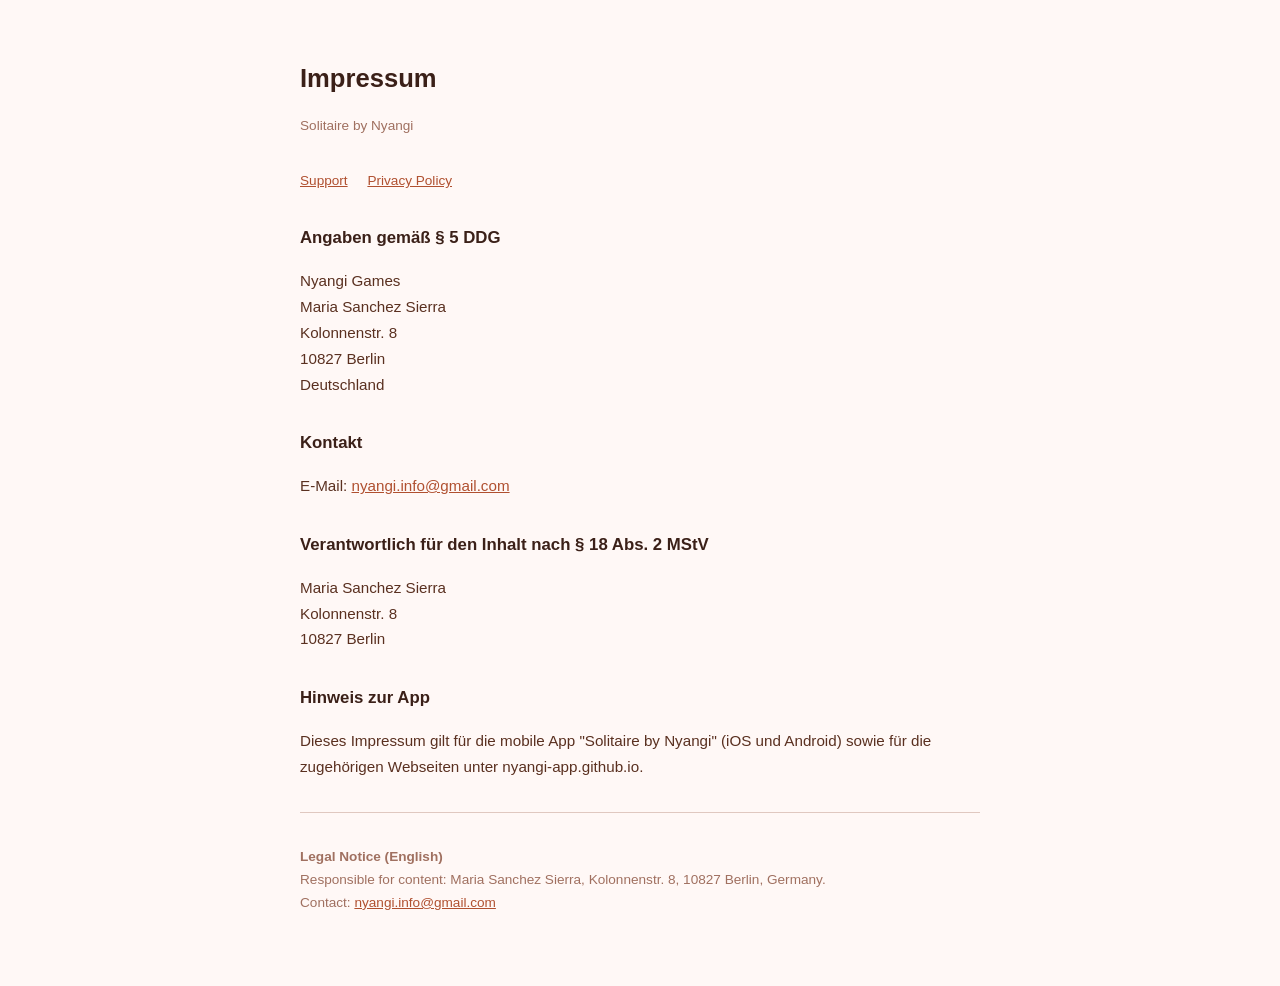
==== impressum.html @ 3a3e385d "Create impressum.html" ====
<!DOCTYPE html>
<html lang="de">
<head>
    <meta charset="UTF-8">
    <meta name="viewport" content="width=device-width, initial-scale=1.0">
    <title>Impressum – Solitaire by Nyangi</title>
    <style>
        body {
            font-family: -apple-system, BlinkMacSystemFont, "Segoe UI", sans-serif;
            max-width: 680px;
            margin: 0 auto;
            padding: 40px 24px;
            color: #3b2018;
            background: #fff8f6;
            line-height: 1.7;
        }
        h1 {
            font-size: 1.6rem;
            margin-bottom: 4px;
        }
        h2 {
            font-size: 1.05rem;
            margin-top: 32px;
            margin-bottom: 6px;
        }
        p, li {
            font-size: 0.95rem;
            color: #5a3020;
        }
        ul {
            padding-left: 20px;
        }
        .meta {
            font-size: 0.85rem;
            color: #a07060;
            margin-bottom: 32px;
        }
        a {
            color: #b05030;
        }
        nav {
            font-size: 0.85rem;
            margin-bottom: 32px;
        }
        nav a {
            margin-right: 16px;
        }
    </style>
</head>
<body>
    <h1>Impressum</h1>
    <p class="meta">Solitaire by Nyangi</p>

    <nav>
        <a href="support.html">Support</a>
        <a href="privacy.html">Privacy Policy</a>
    </nav>

    <h2>Angaben gemäß § 5 DDG</h2>
    <p>
        Nyangi Games<br>
        Maria Sanchez Sierra<br>
        Kolonnenstr. 8<br>
        10827 Berlin<br>
        Deutschland
    </p>

    <h2>Kontakt</h2>
    <p>
        E-Mail: <a href="mailto:nyangi.info@gmail.com">nyangi.info@gmail.com</a>
    </p>

    <h2>Verantwortlich für den Inhalt nach § 18 Abs. 2 MStV</h2>
    <p>
        Maria Sanchez Sierra<br>
        Kolonnenstr. 8<br>
        10827 Berlin
    </p>

    <h2>Hinweis zur App</h2>
    <p>
        Dieses Impressum gilt für die mobile App "Solitaire by Nyangi" (iOS und Android) sowie für die zugehörigen Webseiten unter nyangi-app.github.io.
    </p>

    <hr style="border:none; border-top:1px solid #e0c8c0; margin:32px 0;">

    <p class="meta">
        <strong>Legal Notice (English)</strong><br>
        Responsible for content: Maria Sanchez Sierra, Kolonnenstr. 8, 10827 Berlin, Germany.<br>
        Contact: <a href="mailto:nyangi.info@gmail.com">nyangi.info@gmail.com</a>
    </p>
</body>
</html>
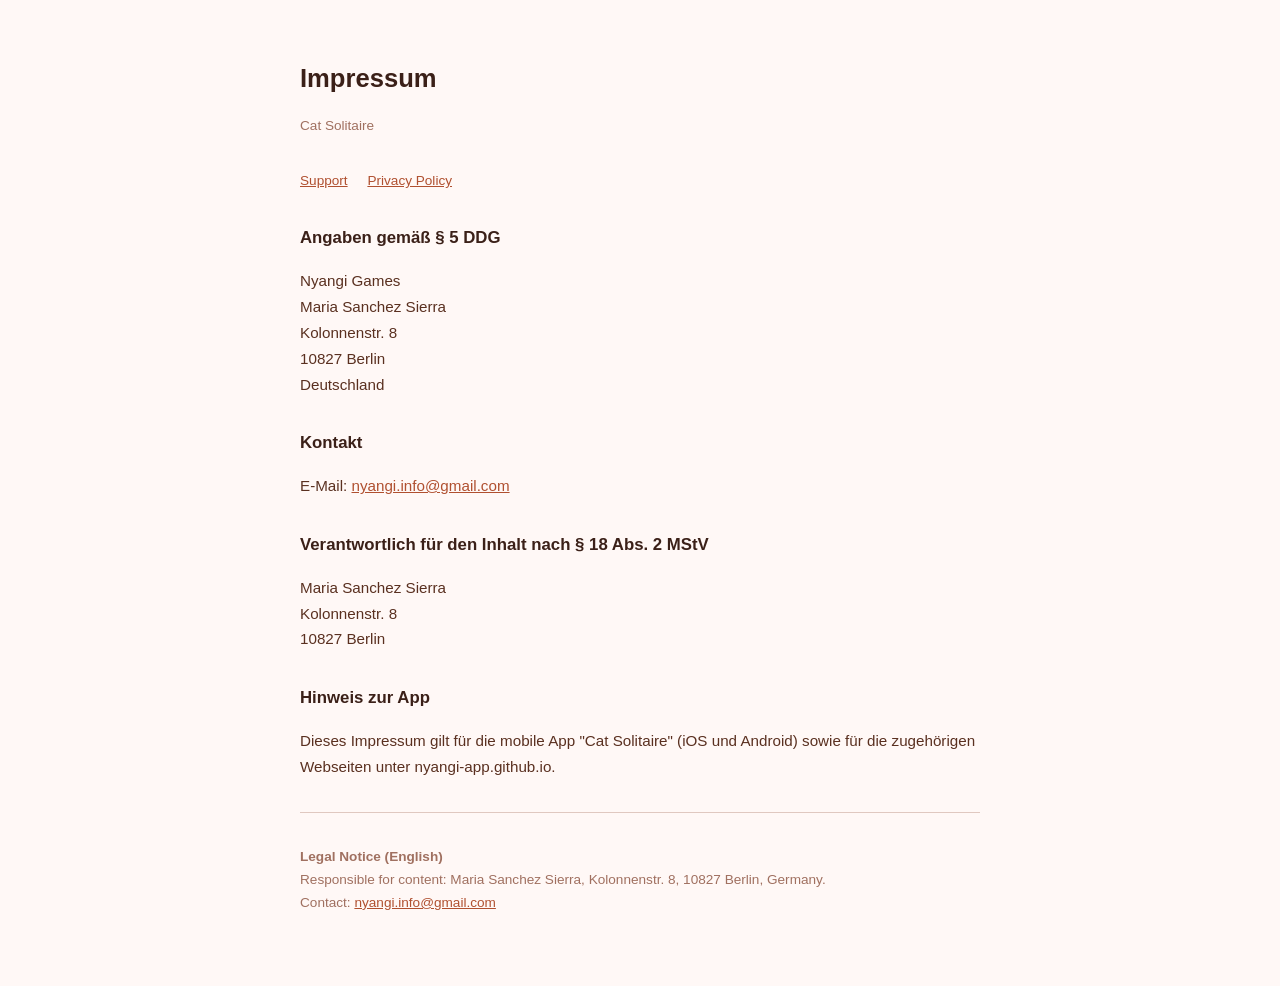
==== commit 3dd7244a: "Update impressum.html" ====
--- a/impressum.html
+++ b/impressum.html
@@ -3,7 +3,7 @@
 <head>
     <meta charset="UTF-8">
     <meta name="viewport" content="width=device-width, initial-scale=1.0">
-    <title>Impressum – Solitaire by Nyangi</title>
+    <title>Impressum – Cat Solitaire</title>
     <style>
         body {
             font-family: -apple-system, BlinkMacSystemFont, "Segoe UI", sans-serif;
@@ -49,7 +49,7 @@
 </head>
 <body>
     <h1>Impressum</h1>
-    <p class="meta">Solitaire by Nyangi</p>
+    <p class="meta">Cat Solitaire</p>
 
     <nav>
         <a href="support.html">Support</a>
@@ -79,7 +79,7 @@
 
     <h2>Hinweis zur App</h2>
     <p>
-        Dieses Impressum gilt für die mobile App "Solitaire by Nyangi" (iOS und Android) sowie für die zugehörigen Webseiten unter nyangi-app.github.io.
+        Dieses Impressum gilt für die mobile App "Cat Solitaire" (iOS und Android) sowie für die zugehörigen Webseiten unter nyangi-app.github.io.
     </p>
 
     <hr style="border:none; border-top:1px solid #e0c8c0; margin:32px 0;">
